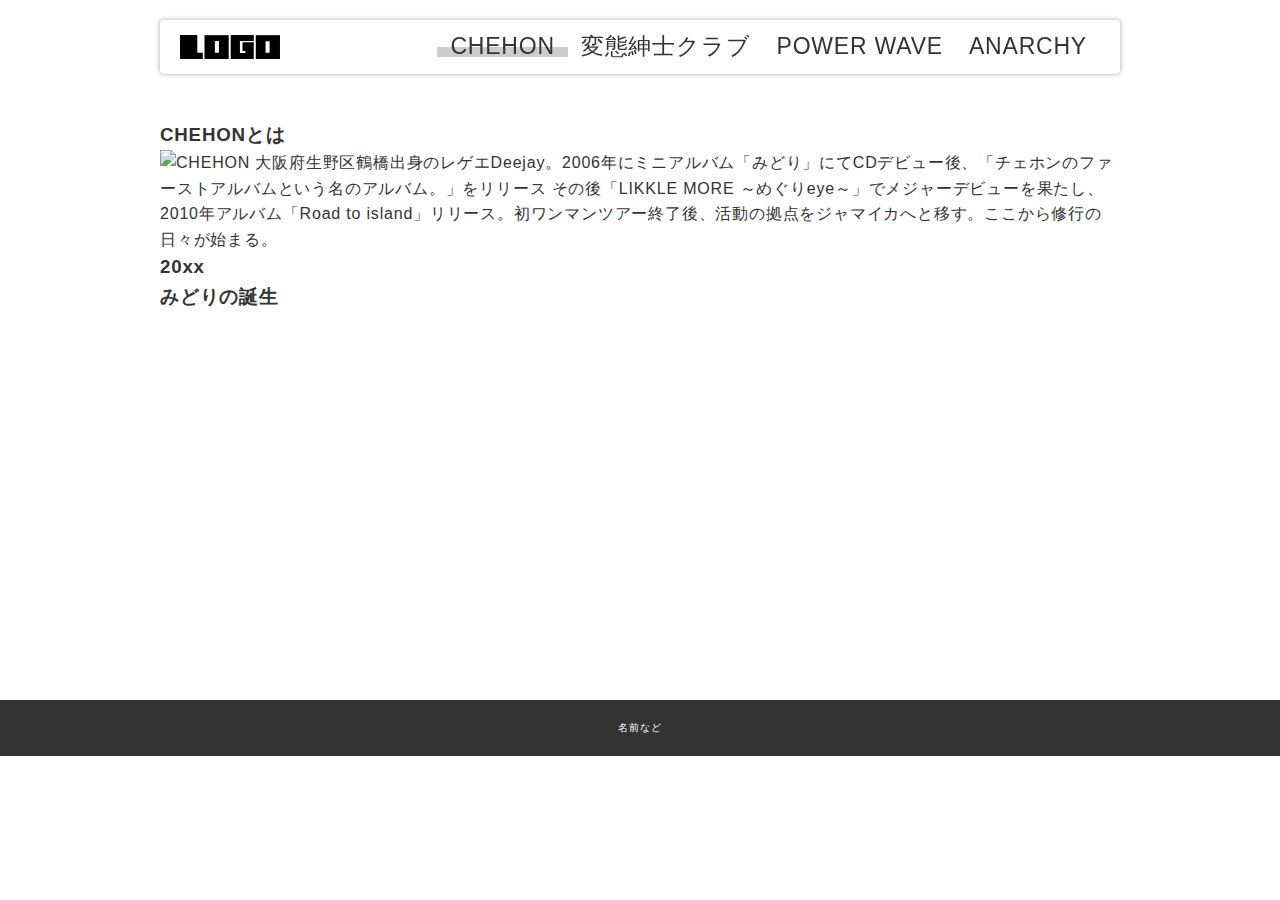
==== profile.html @ daa8134c "画像差し込み" ====
<!DOCTYPE html>
<html lang="ja">
  <head>
    <meta charset="UTF-8" />
    <meta http-equiv="X-UA-Compatible" content="IE=edge" />
    <meta name="viewport" content="width=device-width, initial-scale=1.0" />
    <link rel="stylesheet" href="./css/style.css" />

    <!-- cdnからjquery読み込み -->
    <script
      src="https://code.jquery.com/jquery-3.6.0.js"
      integrity="sha256-H+K7U5CnXl1h5ywQfKtSj8PCmoN9aaq30gDh27Xc0jk="
      crossorigin="anonymous"
    ></script>
    <script src="./js/main.js"></script>
    <title>プロフィールページ</title>
  </head>
  <body class="contents_page">
    <header>
      <div class="inner">
        <div id="menu_btn"></div>
        <p id="header_logo">
          <a href="./index.html"><img src="./images/logo.svg" alt="" /></a>
        </p>
        <ul id="global_menu">
          <li class="current"><a href="./profile.html">CHEHON</a></li>
          <li><a href="./works.html">変態紳士クラブ</a></li>
          <li><a href="./slide.html">POWER WAVE</a></li>
          <li><a href="./report.html">ANARCHY</a></li>
        </ul>
      </div>
    </header>

    <div class="contents">
      <section>
        <div class="profile_container">
          <h3>CHEHONとは</h3>
          <div>
          <img src="chehon.jpg" alt="CHEHON">
            大阪府生野区鶴橋出身のレゲエDeejay。2006年にミニアルバム「みどり」にてCDデビュー後、「チェホンのファーストアルバムという名のアルバム。」をリリース
               その後「LIKKLE MORE ～めぐりeye～」でメジャーデビューを果たし、2010年アルバム「Road to island」リリース。初ワンマンツアー終了後、活動の拠点をジャマイカへと移す。ここから修行の日々が始まる。

          </div>
          <h3>20xx</h3>
          <div>
           
          </div>
          <h3>みどりの誕生</h3>
          <div>
            
          </div>
          
        </div>
      </section>
    </div>

    <footer>名前など</footer>
  </body>
</html>
---- css/style.css ----
@charset "UTF-8";
/*======================================================
基本 全体の設定
======================================================*/
* {
  box-sizing: border-box;
  margin: 0;
  padding: 0;
}

html,
body {
  height: 100%;
  font-feature-settings: "palt";
  background-color: #fff;
  position: relative;
}

body {
  font-size: 16px;
  line-height: 1.6;
  font-family: "游ゴシック体", YuGothic, "游ゴシック", "Yu Gothic", "ヒラギノ角ゴ ProN W3", "Hiragino Kaku Gothic ProN", "メイリオ", Meiryo, sans-serif;
  color: #333333;
  letter-spacing: 0.05em;
}

a {
  color: inherit;
  transition: 0.3s all;/* 値が変わった場合、0.3秒かけて変化する */
}

/* a:hoverはマウスオーバーしたときのセレクタ */
a:hover {
  opacity: 0.7;
}

/* 画像は親要素からはみ出さないように最大幅を100%に */
img {
  max-width: 100%;
  height: auto;
}

/* リストの先頭に・がつかないように */
li {
  list-style: none;
}

@media (min-width: 901px) {
  .sp_only {
    display: none !important;
  }
}

@media (max-width: 900px) {
  .pc_only {
    display: none !important;
  }
}




/*======================================================
header
======================================================*/
header {
  position: fixed;/* position: fixedにするとスクロールしても同じ位置に表示される */
  z-index: 2; /* z-indexはレイヤーの前後関係。数字が大きくなるほど手前 */
  max-width: 1000px;/* max-widthは最大幅 ウィンドウが小さくなればそれに合わせてせまくなる */
  top: 0;
  left: 0;
  right: 0;
  margin: auto;
}

header a {
  display: block;
  text-decoration: none;/* a要素にもともと付く下線をなしに */
}

header .inner {
  background-color: #fff;
  position: relative;
  display: flex;
  justify-content: space-between;
  padding: 15px 20px;
  box-shadow: 0px 0px 5px rgba(0, 0, 0, 0.35);
  border-radius: 4px;
  margin: 20px;
}

/* ロゴ */
#header_logo img {
  display: block;
  width: 100px;
}

/* メニュー */
#global_menu {
  display: flex;
  font-size: 23px;
  position: relative;
}



#global_menu a {
  padding: 0px 13px;
  line-height: 1;
  position: relative;
}

#global_menu li {
  position: relative;
}

#global_menu li.current::before {
  content: "";
  bottom: 2px;
  position: absolute;
  width: 100%;
  height: 10px;
  background-color: #ccc;
}

#menu_btn{
  position: absolute;
  width: 40px;
  height: 40px;
  border-radius: 20px;
  right: 10px;
  top: 7px;
  background-color: #ccc;
  z-index: 30;
  cursor: pointer;
  display: none;
}

/* レスポンシブ */
@media (max-width: 900px) {
  header .inner {
    flex-direction: column;
  }

  #global_menu {
    flex-direction: column;
    display: none;
  }

  .open_menu #global_menu {
    display: flex;
  }

  #global_menu li a{
    padding: 10px 0;
    text-align: center;
  }

  #menu_btn{
    display: block;
  }
}

/*======================================================
footer
======================================================*/
footer {
  background-color: #333;
  color: #fff;
  text-align: center;
  padding: 20px;
  font-size: 10px;
}


/*======================================================
コンテンツ共通
======================================================*/

body.contents_page {/* classにcontents_pageが指定されているbodyタグ */
  padding-top: 100px;
}

.sec{
  margin-bottom: 40px;
}

.contents {
  max-width: 1000px;
  min-height: 600px;
  padding: 20px;
  margin: auto;
}

/* =================================================
トップページ
================================================= */
.top_eye_catch {
  height: 500px;
  color: #fff;
  font-weight: bold;
  background-image: url(../images/top.jpg);/* 背景画像 */
  background-size: cover;/* 背景画像のサイズ 要素いっぱいに表示 */
  background-position: center center;/* 背景画像の位置 */
  background-attachment: fixed;/* スクロールしたときの背景画像の位置 固定 */
  
  /* 上下左右中央テクニック https://ics.media/entry/17522/ */
  display: flex;
  align-items: center;
  justify-content: center;
}

.link_menu{
  padding-top: 10px;
}

.each_link{
  display: flex;
}

.each_link .link_pic{
  width: 200px;
}

.each_link .link_txt{
  margin-left: 30px;
  flex: 1;
}

.each_link .link_title{
  font-weight: bold;
  padding-bottom: 5px;
  margin-bottom: 5px;
  border-bottom: 1px solid #333;
}

a.link_btn{
  text-decoration: none;
  font-weight: bold;
  display: block;
  margin: 30px 0;
  border: 2px solid #666;
  padding: 5px;
  text-align: center;
  border-radius: 50px;
  width: 200px;
}

a.link_btn:hover{/* classがlink_btnのaタグのマウスオーバー時 */
  opacity: 1;/* 半透明にならないように上書き */
  border-radius: 0;
  color: #fff;
  background-color: #333;
}

/* =================================================
worksページ
================================================= */

.thumb_list {
  display: flex;
  flex-wrap: wrap;
  margin: 0 -10px;
}

.thumb_list li {
  width: 25%;
  padding: 10px;
}

@media (max-width: 900px) {
  .thumb_list li {
    width: 50%;
  }
}

@media (max-width: 500px) {
  .thumb_list li {
    width: 100%;
  }
}

.thumb_list li a {
  display: block;
  height: 120px;
  border: 1px solid #ccc;
  opacity: 1;
  overflow: hidden;/* はみ出た部分は隠す */
}

.thumb_list li a img {
  display: block;
  width: 100%;
  height: 100%;
  object-fit: cover;
  object-position: center center;
  
  transition: 0.4s all;
}

/* マウスオーバー時、中の画像が1.3倍になって10度傾く */
.thumb_list li a:hover img{
  transform: scale(1.3) rotate(10deg);
}

/*======================================================
reportページ
======================================================*/

.report_eye_catch {
  height: 300px;
  background-image: url(../images/report.jpg);
  background-size: cover;
  background-position: center center;
  display: flex;
  align-items: center;
  justify-content: center;
  color: #fff;
  font-weight: bold;
}

.report {
  border: 1px solid #ccc;
  padding: 40px;
}

.report .outline {
  margin-bottom: 40px;
  display: flex;
}

@media (max-width: 900px) {
  .report .outline {
    display: block;
  }
}

.report .outline .pic {
  width: 45%;
  border: 3px solid #999;
}

.report .outline .txt {
  flex: 1;
  padding-left: 20px;
}

.report h1 {
  margin-bottom: 20px;
  padding-left: 10px;
  border-left: 5px solid #ff9a02;
}

.ex_link {
  display: inline-block;
  position: relative;
  padding: 4px;
  padding-left: 26px;
}

.ex_link::before {
  box-sizing: border-box;
  content: "";
  display: block;
  width: 20px;
  height: 14px;
  border: 3px solid #666;
  border-radius: 3px;
  position: absolute;
  left: 0;
  top: 0;
  bottom: 0;
  margin: auto;
}

/* =================================================
profileページ
================================================= */

.profile_container h3{
  margin-right: 30px;
}



/*======================================================
汎用
======================================================*/
.mb_m {
  margin-bottom: 20px;
}
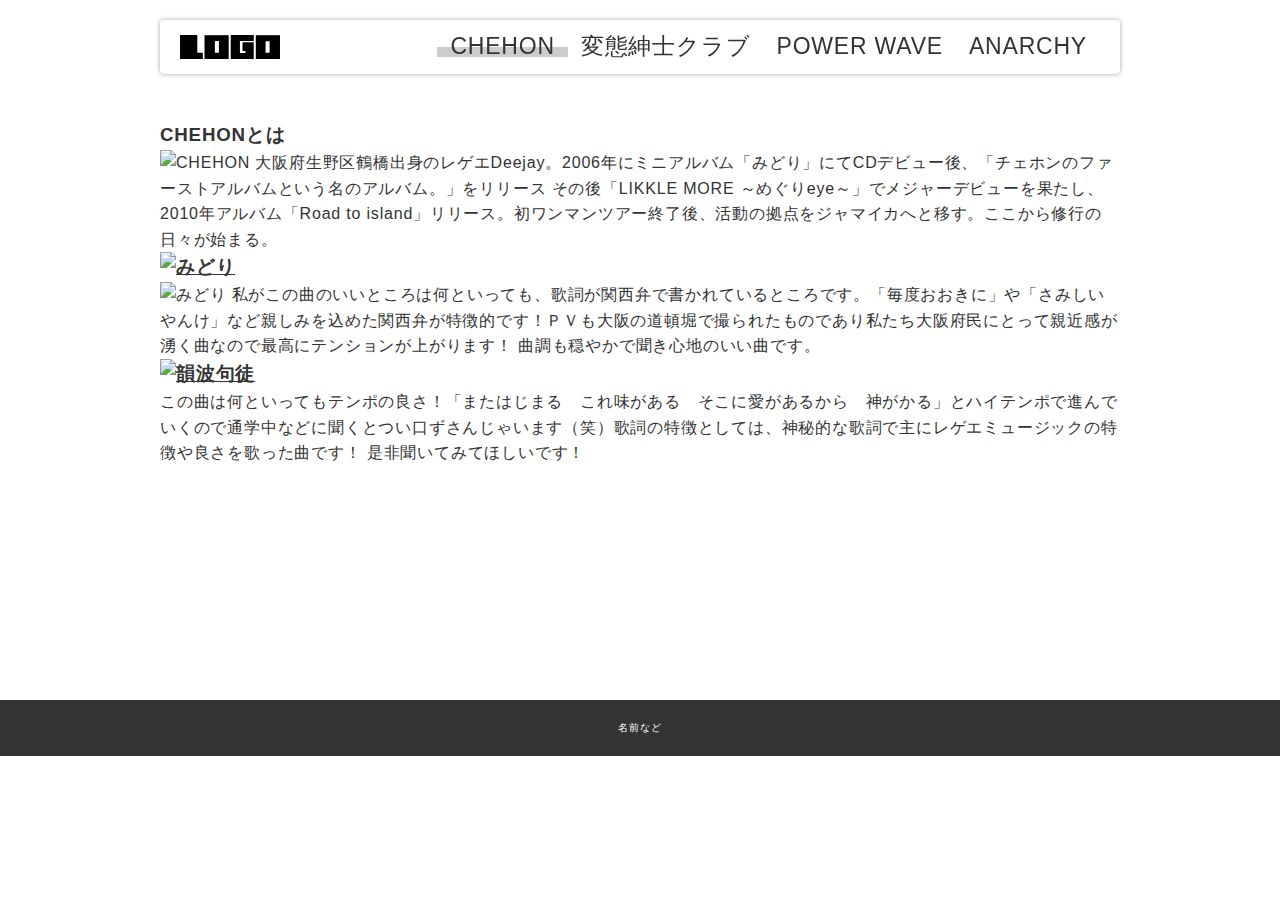
==== commit d8838e51: "インパクト" ====
--- a/profile.html
+++ b/profile.html
@@ -36,18 +36,25 @@
         <div class="profile_container">
           <h3>CHEHONとは</h3>
           <div>
-          <img src="chehon.jpg" alt="CHEHON">
-            大阪府生野区鶴橋出身のレゲエDeejay。2006年にミニアルバム「みどり」にてCDデビュー後、「チェホンのファーストアルバムという名のアルバム。」をリリース
-               その後「LIKKLE MORE ～めぐりeye～」でメジャーデビューを果たし、2010年アルバム「Road to island」リリース。初ワンマンツアー終了後、活動の拠点をジャマイカへと移す。ここから修行の日々が始まる。
+             <img src="chehon.jpg" alt="CHEHON">
+                 大阪府生野区鶴橋出身のレゲエDeejay。2006年にミニアルバム「みどり」にてCDデビュー後、「チェホンのファーストアルバムという名のアルバム。」をリリース
+                 その後「LIKKLE MORE ～めぐりeye～」でメジャーデビューを果たし、2010年アルバム「Road to island」リリース。初ワンマンツアー終了後、活動の拠点をジャマイカへと移す。ここから修行の日々が始まる。
 
           </div>
-          <h3>20xx</h3>
+          <h3>
+            <a href="https://www.youtube.com/watch?v=Uadex_ZsNAc"><img src="" alt="みどり"></a>
+          </h3>
           <div>
-           
+             <img src="500x500.jpg" alt="みどり">
+              私がこの曲のいいところは何といっても、歌詞が関西弁で書かれているところです。「毎度おおきに」や「さみしいやんけ」など親しみを込めた関西弁が特徴的です！ＰＶも大阪の道頓堀で撮られたものであり私たち大阪府民にとって親近感が湧く曲なので最高にテンションが上がります！
+              曲調も穏やかで聞き心地のいい曲です。
           </div>
-          <h3>みどりの誕生</h3>
+          <h3>
+            <a href="https://www.youtube.com/watch?v=yFM0J9NudMw"><img src="" alt="韻波句徒"></a>
+          </h3>
           <div>
-            
+            この曲は何といってもテンポの良さ！「またはじまる　これ味がある　そこに愛があるから　神がかる」とハイテンポで進んでいくので通学中などに聞くとつい口ずさんじゃいます（笑）歌詞の特徴としては、神秘的な歌詞で主にレゲエミュージックの特徴や良さを歌った曲です！
+            是非聞いてみてほしいです！
           </div>
           
         </div>
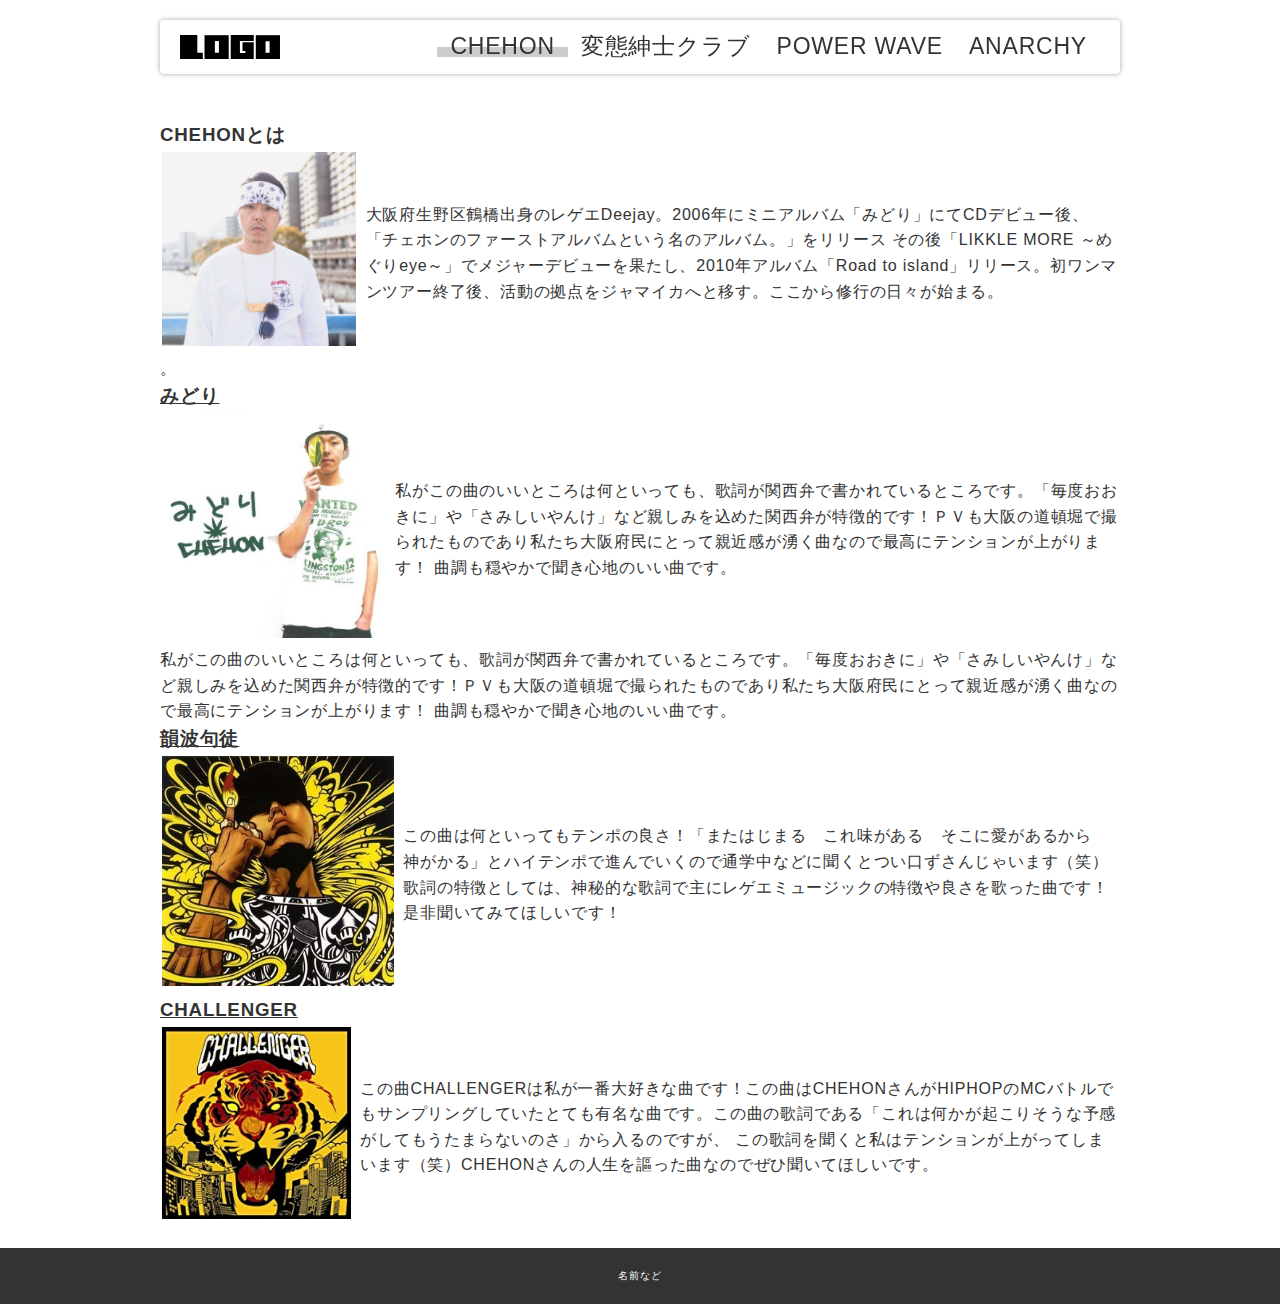
==== commit 42a31170: "チェホン完成" ====
--- a/profile.html
+++ b/profile.html
@@ -36,27 +36,56 @@
         <div class="profile_container">
           <h3>CHEHONとは</h3>
           <div>
-             <img src="chehon.jpg" alt="CHEHON">
-                 大阪府生野区鶴橋出身のレゲエDeejay。2006年にミニアルバム「みどり」にてCDデビュー後、「チェホンのファーストアルバムという名のアルバム。」をリリース
-                 その後「LIKKLE MORE ～めぐりeye～」でメジャーデビューを果たし、2010年アルバム「Road to island」リリース。初ワンマンツアー終了後、活動の拠点をジャマイカへと移す。ここから修行の日々が始まる。
-
+             
+            <table>
+              <tr>
+                  <td><img src="images/ND2Ftfkr_400x400.jpg" width="800"></td>
+                  <td>&nbsp;</td>
+                  <td>大阪府生野区鶴橋出身のレゲエDeejay。2006年にミニアルバム「みどり」にてCDデビュー後、「チェホンのファーストアルバムという名のアルバム。」をリリース
+                    その後「LIKKLE MORE ～めぐりeye～」でメジャーデビューを果たし、2010年アルバム「Road to island」リリース。初ワンマンツアー終了後、活動の拠点をジャマイカへと移す。ここから修行の日々が始まる。</td>
+              </tr>
+          </table>    
+           。
           </div>
           <h3>
-            <a href="https://www.youtube.com/watch?v=Uadex_ZsNAc"><img src="" alt="みどり"></a>
+            <a href="https://www.youtube.com/watch?v=Uadex_ZsNAc"> みどり</a>
           </h3>
           <div>
-             <img src="500x500.jpg" alt="みどり">
+            <table>
+              <tr>
+                  <td><img src="images/500x500.jpg" width="800"></td>
+                  <td>&nbsp;</td>
+                  <td> 私がこの曲のいいところは何といっても、歌詞が関西弁で書かれているところです。「毎度おおきに」や「さみしいやんけ」など親しみを込めた関西弁が特徴的です！ＰＶも大阪の道頓堀で撮られたものであり私たち大阪府民にとって親近感が湧く曲なので最高にテンションが上がります！
+                    曲調も穏やかで聞き心地のいい曲です。</td>
+                  </tr>
+          </table>
               私がこの曲のいいところは何といっても、歌詞が関西弁で書かれているところです。「毎度おおきに」や「さみしいやんけ」など親しみを込めた関西弁が特徴的です！ＰＶも大阪の道頓堀で撮られたものであり私たち大阪府民にとって親近感が湧く曲なので最高にテンションが上がります！
               曲調も穏やかで聞き心地のいい曲です。
           </div>
           <h3>
-            <a href="https://www.youtube.com/watch?v=yFM0J9NudMw"><img src="" alt="韻波句徒"></a>
+            <a href="https://www.youtube.com/watch?v=yFM0J9NudMw">韻波句徒</a>
           </h3>
           <div>
-            この曲は何といってもテンポの良さ！「またはじまる　これ味がある　そこに愛があるから　神がかる」とハイテンポで進んでいくので通学中などに聞くとつい口ずさんじゃいます（笑）歌詞の特徴としては、神秘的な歌詞で主にレゲエミュージックの特徴や良さを歌った曲です！
-            是非聞いてみてほしいです！
-          </div>
-          
+            <table>
+              <tr>
+                  <td><img src="images/51ojo9n3m2L._AC_.jpg" width="800"></td>
+                  <td>&nbsp;</td>
+                  <td>この曲は何といってもテンポの良さ！「またはじまる　これ味がある　そこに愛があるから　神がかる」とハイテンポで進んでいくので通学中などに聞くとつい口ずさんじゃいます（笑）歌詞の特徴としては、神秘的な歌詞で主にレゲエミュージックの特徴や良さを歌った曲です！
+                    是非聞いてみてほしいです！</td>
+              </tr>
+          </table>
+             </div>
+          <h3><a href="https://www.youtube.com/watch?v=-qRBqpE6p38">CHALLENGER</a>
+          </h3>
+          <table>
+            <tr>
+                <td><img src="images/challenger.jpg" width="800"></td>
+                <td>&nbsp;</td>
+                <td>この曲CHALLENGERは私が一番大好きな曲です！この曲はCHEHONさんがHIPHOPのMCバトルでもサンプリングしていたとても有名な曲です。この曲の歌詞である「これは何かが起こりそうな予感がしてもうたまらないのさ」から入るのですが、
+                  この歌詞を聞くと私はテンションが上がってしまいます（笑）CHEHONさんの人生を謳った曲なのでぜひ聞いてほしいです。
+                </td>
+            </tr>
+        </table>
         </div>
       </section>
     </div>
--- a/css/style.css
+++ b/css/style.css
@@ -199,7 +199,7 @@
   height: 500px;
   color: #fff;
   font-weight: bold;
-  background-image: url(../images/top.jpg);/* 背景画像 */
+  background-image: url("レゲエ.jpg");/* 背景画像 */
   background-size: cover;/* 背景画像のサイズ 要素いっぱいに表示 */
   background-position: center center;/* 背景画像の位置 */
   background-attachment: fixed;/* スクロールしたときの背景画像の位置 固定 */
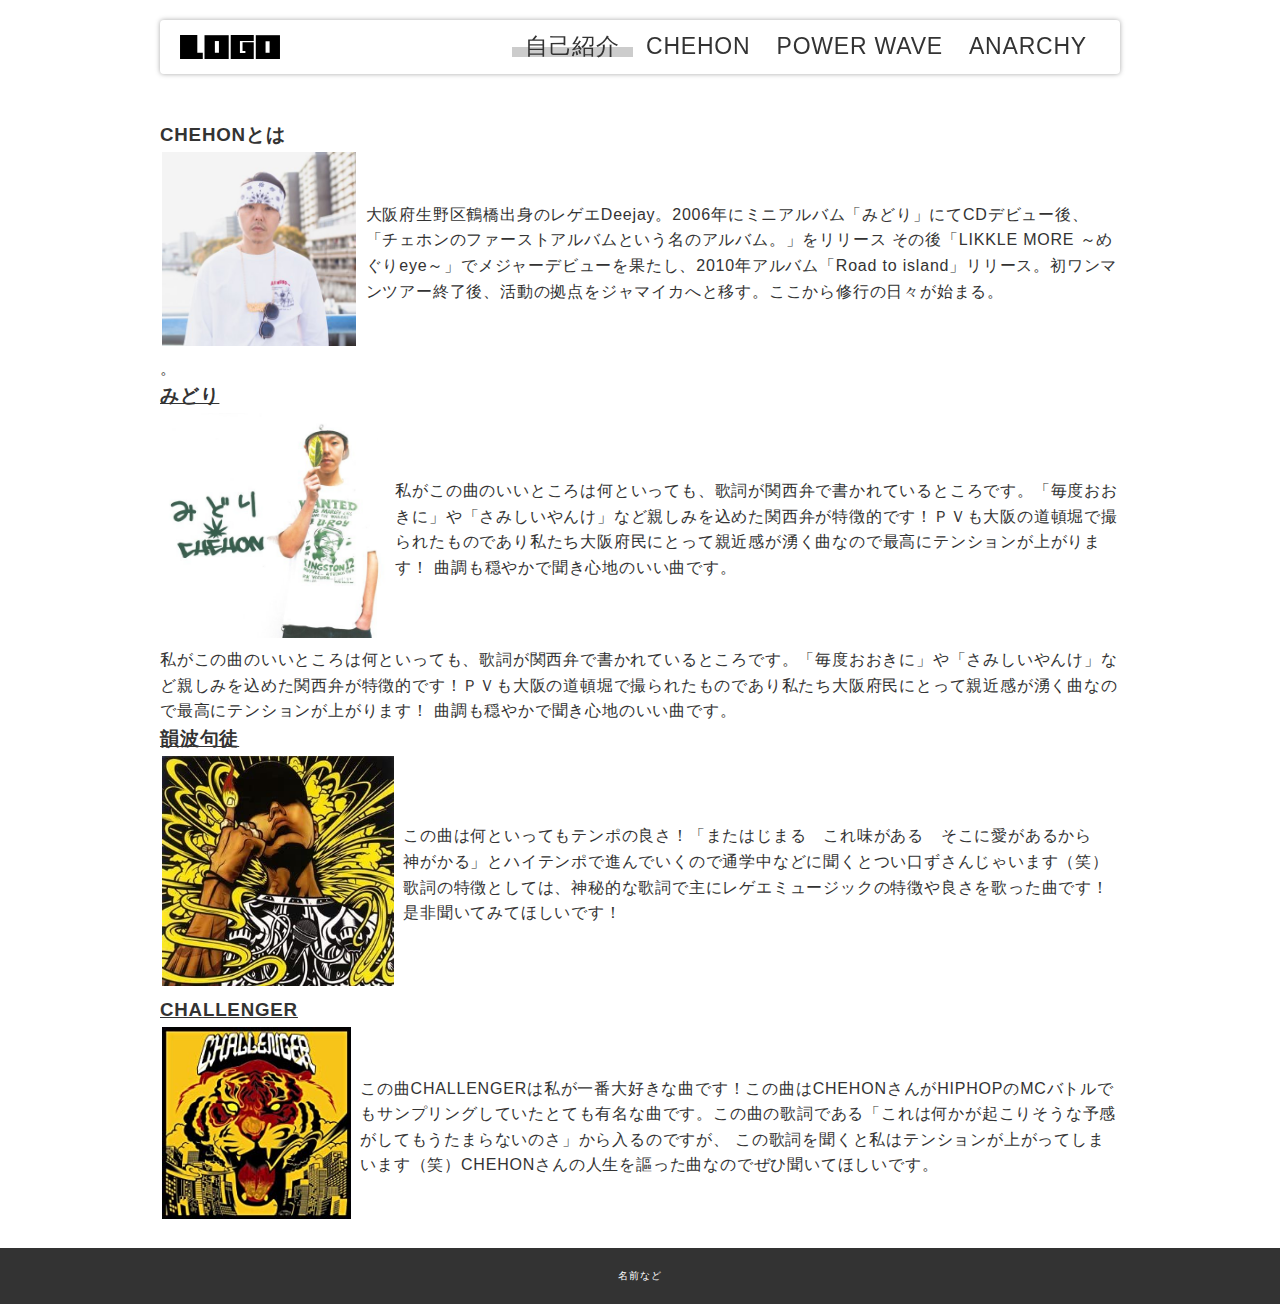
==== commit a04cfdb7: "hennkou" ====
--- a/profile.html
+++ b/profile.html
@@ -23,14 +23,13 @@
           <a href="./index.html"><img src="./images/logo.svg" alt="" /></a>
         </p>
         <ul id="global_menu">
-          <li class="current"><a href="./profile.html">CHEHON</a></li>
-          <li><a href="./works.html">変態紳士クラブ</a></li>
+          <li class="current"><a href="./works.html">自己紹介</a></li>
+          <li><a href="./profile.html">CHEHON</a></li>
           <li><a href="./slide.html">POWER WAVE</a></li>
           <li><a href="./report.html">ANARCHY</a></li>
         </ul>
       </div>
     </header>
-
     <div class="contents">
       <section>
         <div class="profile_container">
--- a/css/style.css
+++ b/css/style.css
@@ -197,9 +197,9 @@
 ================================================= */
 .top_eye_catch {
   height: 500px;
-  color: #fff;
+  color: rgb(0, 0, 0);
   font-weight: bold;
-  background-image: url("レゲエ.jpg");/* 背景画像 */
+  background-image: url("");/* 背景画像 */
   background-size: cover;/* 背景画像のサイズ 要素いっぱいに表示 */
   background-position: center center;/* 背景画像の位置 */
   background-attachment: fixed;/* スクロールしたときの背景画像の位置 固定 */
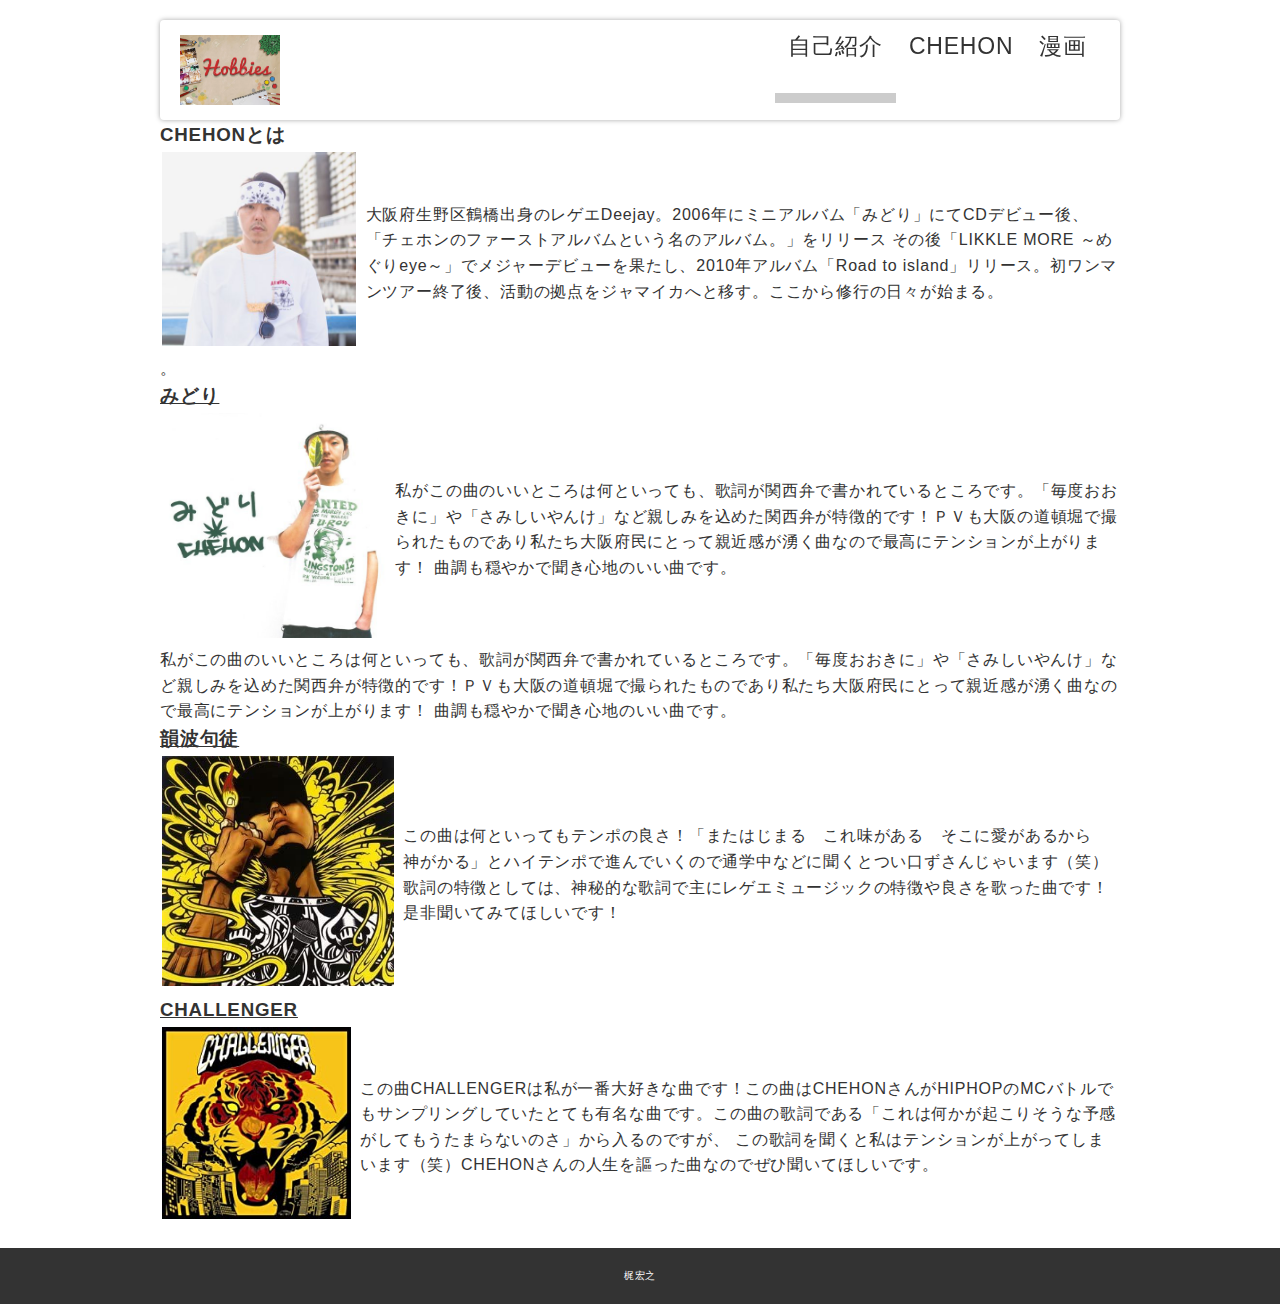
==== commit 76a5cb4f: "finish" ====
--- a/profile.html
+++ b/profile.html
@@ -20,13 +20,12 @@
       <div class="inner">
         <div id="menu_btn"></div>
         <p id="header_logo">
-          <a href="./index.html"><img src="./images/logo.svg" alt="" /></a>
+          <a href="./index.html"><img src="/images/hobby.webp" alt="" /></a>
         </p>
         <ul id="global_menu">
           <li class="current"><a href="./works.html">自己紹介</a></li>
           <li><a href="./profile.html">CHEHON</a></li>
-          <li><a href="./slide.html">POWER WAVE</a></li>
-          <li><a href="./report.html">ANARCHY</a></li>
+          <li><a href="./report.html">漫画</a></li>
         </ul>
       </div>
     </header>
@@ -89,6 +88,6 @@
       </section>
     </div>
 
-    <footer>名前など</footer>
+    <footer>梶宏之</footer>
   </body>
 </html>
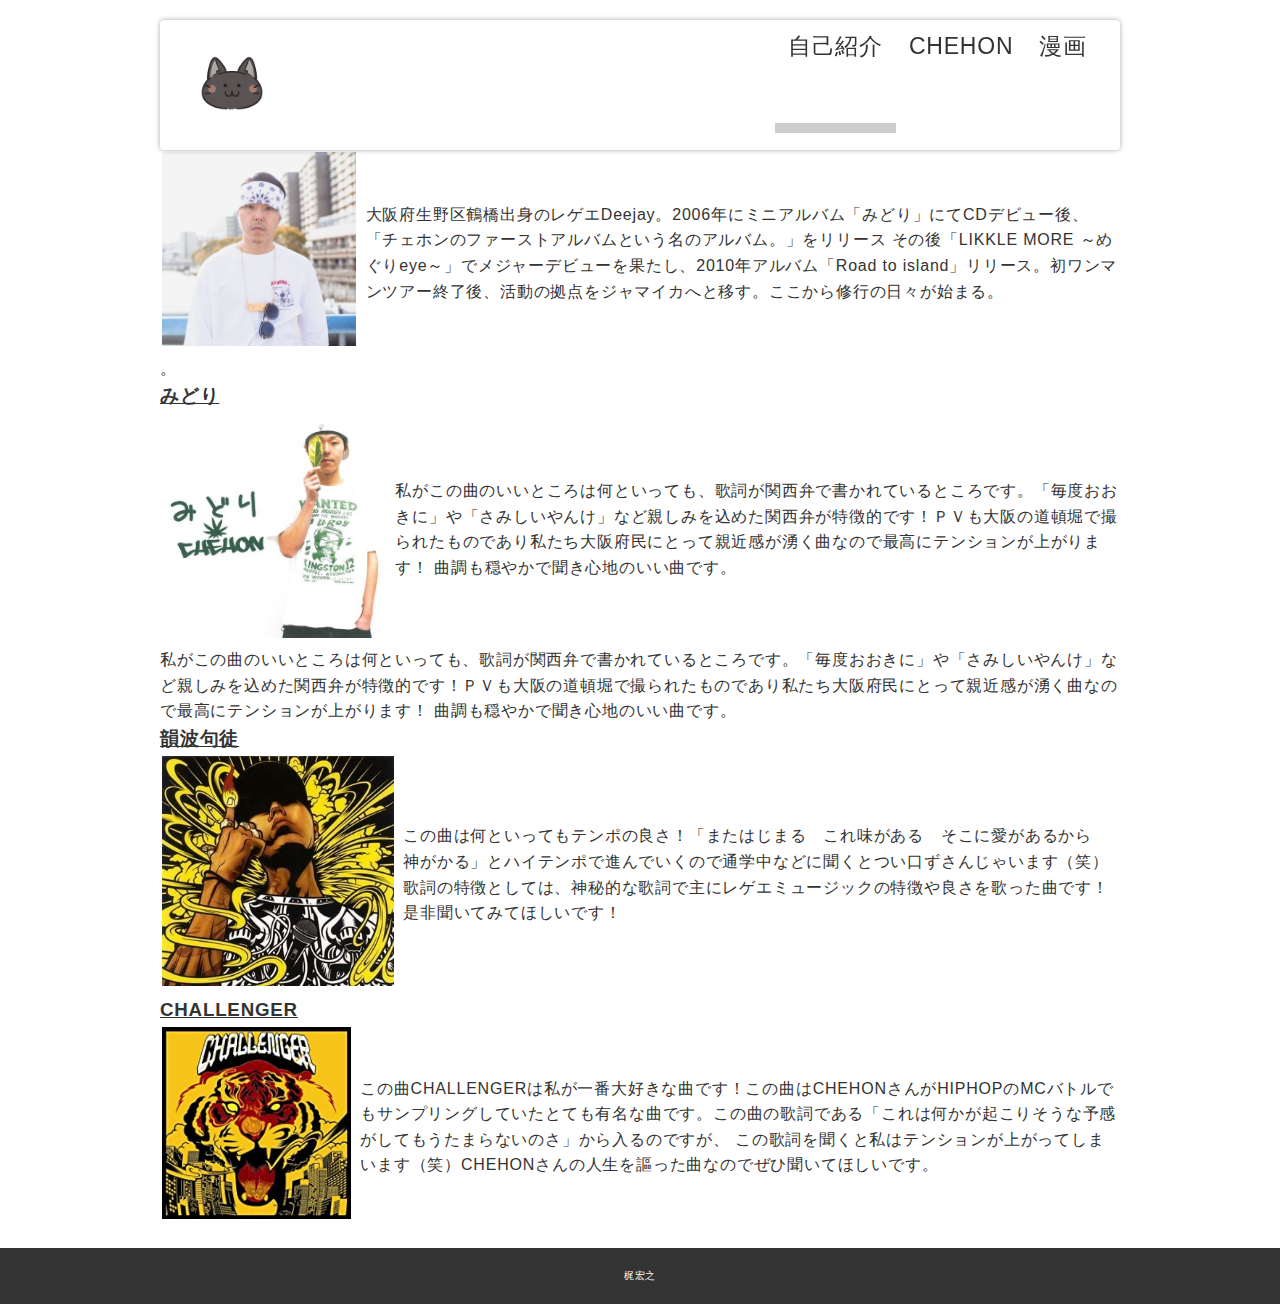
==== commit 5f7c3ff5: "make" ====
--- a/profile.html
+++ b/profile.html
@@ -20,7 +20,7 @@
       <div class="inner">
         <div id="menu_btn"></div>
         <p id="header_logo">
-          <a href="./index.html"><img src="/images/hobby.webp" alt="" /></a>
+          <a href="./index.html"><img src="/images/neko.png" alt="画像" /></a>
         </p>
         <ul id="global_menu">
           <li class="current"><a href="./works.html">自己紹介</a></li>
